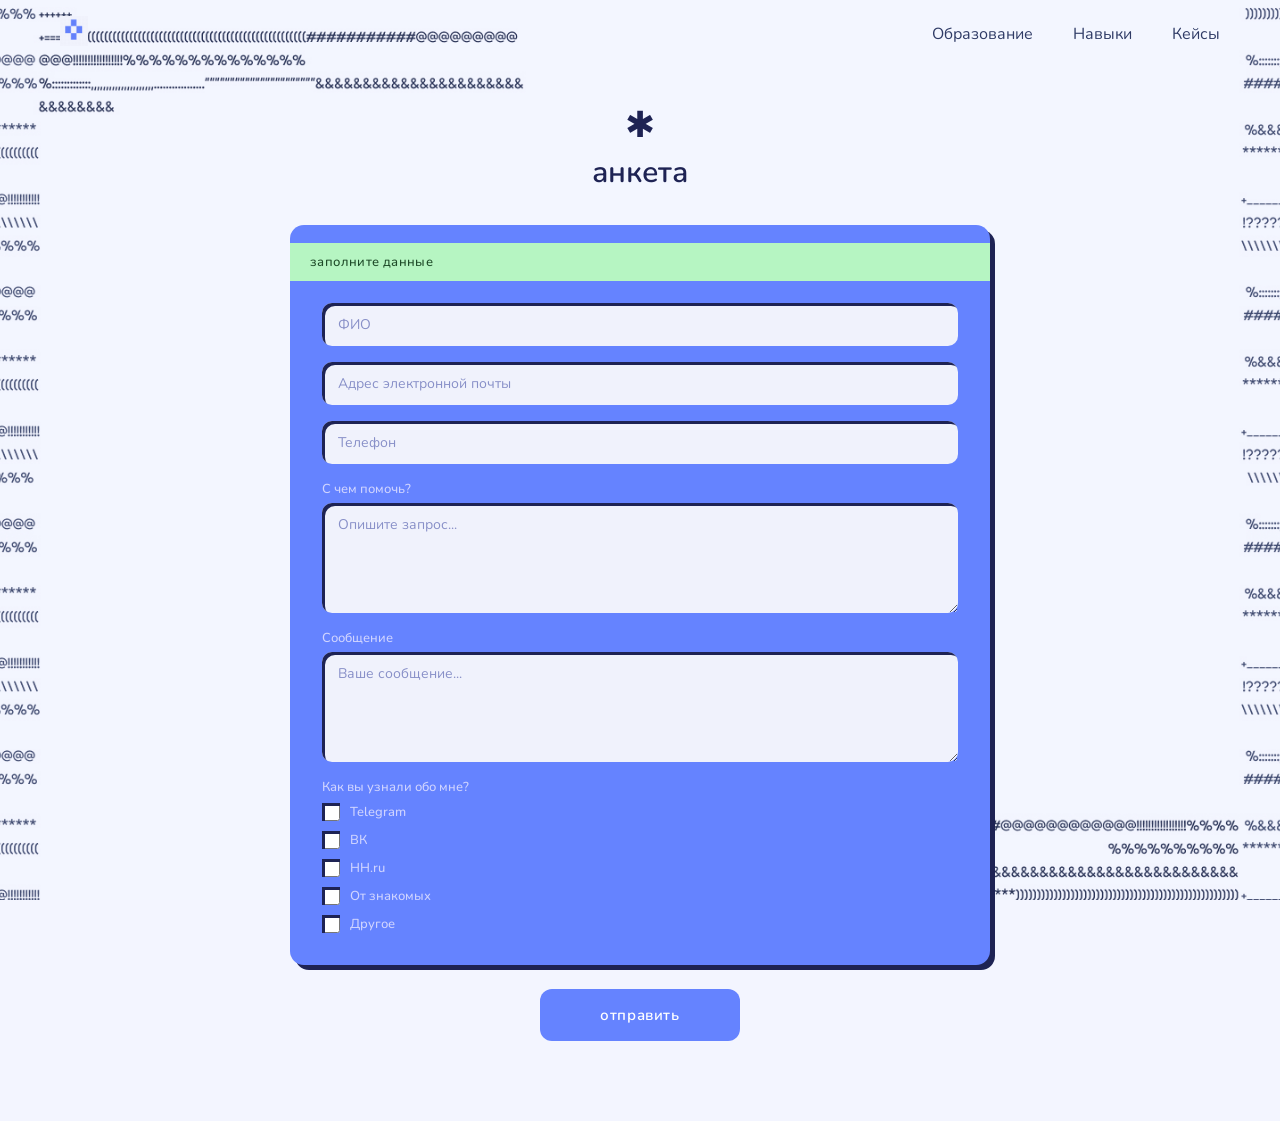
==== education.html @ 8b2409f0 "Add files via upload" ====
<!DOCTYPE html>
<html lang="ru">
<head>
  <meta charset="UTF-8" />
  <meta name="viewport" content="width=device-width, initial-scale=1.0" />
  <title>Анкета</title>
  <link rel="stylesheet" href="education.css">
  <link href="https://fonts.googleapis.com/css2?family=Nunito:wght@400;500;600&display=swap" rel="stylesheet" />
</head>
<body>

  <header class="header">
    <nav>
      <a href="index.html" class="logo">
        <img src="images/logo.png" alt="Логотип сайта" class="logo-img">
      </a>
      <div class="menu">
        <a href="education.html">Образование</a>
        <a href="#">Навыки</a>
        <a href="#">Кейсы</a>
      </div>
    </nav>
  </header>

  <div class="page-content">

    <div class="page-title">
      <span class="star">✱</span>
      <h1>анкета</h1>
    </div>

    <!-- ФОРМА -->
    <div id="form-block">
      <div class="card">
        <div class="card-header">заполните данные</div>
        <div class="card-body">

          <div class="field">
            <input type="text" id="name" placeholder="ФИО" />
          </div>

          <div class="field">
            <input type="email" id="email" placeholder="Адрес электронной почты" />
          </div>

          <div class="field">
            <input type="tel" id="phone" placeholder="Телефон" />
          </div>

          <div class="field">
            <label for="help">С чем помочь?</label>
            <textarea id="help" placeholder="Опишите запрос..."></textarea>
          </div>

          <div class="field">
            <label for="message">Сообщение</label>
            <textarea id="message" placeholder="Ваше сообщение..."></textarea>
          </div>

          <div class="field">
            <label>Как вы узнали обо мне?</label>
            <div class="checkbox-group">
              <label class="checkbox-item"><input type="checkbox" value="Telegram" /> Telegram</label>
              <label class="checkbox-item"><input type="checkbox" value="ВК" /> ВК</label>
              <label class="checkbox-item"><input type="checkbox" value="HH.ru" /> HH.ru</label>
              <label class="checkbox-item"><input type="checkbox" value="От знакомых" /> От знакомых</label>
              <label class="checkbox-item"><input type="checkbox" value="Другое" /> Другое</label>
            </div>
          </div>

        </div>
      </div>

      <div class="submit-area">
        <button class="submit-btn" onclick="handleSubmit()">отправить</button>
      </div>
    </div>

    <!-- ЭКРАН БЛАГОДАРНОСТИ -->
    <div class="thank-you" id="thank-you">
      <h2>Спасибо! 🎉</h2>
      <p>Ваши данные получены.<br>Я свяжусь с вами в ближайшее время.</p>
    </div>

  </div>

  <script>
    function handleSubmit() {
      const name = document.getElementById('name').value.trim();
      const email = document.getElementById('email').value.trim();
      if (!name || !email) {
        alert('Пожалуйста, заполните ФИО и email.');
        return;
      }
      const sources = [...document.querySelectorAll('.checkbox-group input:checked')].map(el => el.value);
      console.log({ name, email,
        phone: document.getElementById('phone').value,
        help: document.getElementById('help').value,
        message: document.getElementById('message').value,
        sources
      });

      // скрываем форму, показываем благодарность
      document.getElementById('form-block').style.display = 'none';
      const ty = document.getElementById('thank-you');
      ty.style.display = 'flex';
    }
  </script>

</body>
</html>
---- education.css ----
*, *::before, *::after {
  box-sizing: border-box;
  margin: 0;
  padding: 0;
}

body {
  background-color: #F3F5FF;
  background-image: url("images/obloshka2.jpg");
  background-size: cover;
  background-position: center;
  background-attachment: fixed;
  font-family: 'Nunito', sans-serif;
  min-height: 100vh;
}

.header {
  padding: 16px 0;
  width: 100%;
  background: transparent;
}

.header nav {
  max-width: 1200px;
  margin: 0 auto;
  display: flex;
  justify-content: space-between;
  align-items: center;
  padding: 0 20px;
}

.logo-img { height: 30px; }

.menu { display: flex; gap: 40px; }

.header a {
  text-decoration: none;
  color: #2f3b66;
}

.page-content {
  padding-top: 40px;
  padding-bottom: 80px;
  display: flex;
  flex-direction: column;
  align-items: center;
}

.page-title {
  display: flex;
  flex-direction: column;
  align-items: center;
  gap: 8px;
  margin-bottom: 32px;
}

.page-title .star {
  font-size: 36px;
  color: #1e2354;
  line-height: 1;
}

.page-title h1 {
  font-size: 30px;
  font-weight: 600;
  color: #1e2354;
  font-family: 'Nunito', sans-serif;
}

.card {
  background-color: #6583FF;
  border-radius: 14px;
  box-shadow: 5px 5px 0 #1e2354;
  width: 700px;
  overflow: hidden;
}

.card-header {
  background-color: #b6f5c2;
  padding: 10px 20px;
  font-size: 13px;
  font-weight: 500;
  color: #1e4a28;
  letter-spacing: 0.03em;
  margin-top: 18px;
}

.card-body {
  padding: 22px 32px 32px;
  display: flex;
  flex-direction: column;
  gap: 16px;
}

.field {
  display: flex;
  flex-direction: column;
  gap: 5px;
}

.field label {
  font-size: 13px;
  color: #d0d4ff;
  font-weight: 500;
}

.field input,
.field textarea {
  background-color: #f0f2fc;
  border: none;
  box-shadow: inset 3px 3px 0 #1e2354;
  border-radius: 10px;
  padding: 12px 16px;
  font-size: 14px;
  font-family: 'Nunito', sans-serif;
  color: #1a1d40;
  outline: none;
  width: 100%;
}

.field input::placeholder,
.field textarea::placeholder { color: #8890c8; }

.field input:focus,
.field textarea:focus {
  box-shadow: inset 3px 3px 0 #6b7cff;
  background-color: #fff;
}

.field textarea {
  resize: vertical;
  min-height: 110px;
}

.checkbox-group {
  display: flex;
  flex-direction: column;
  gap: 10px;
  margin-top: 2px;
}

.checkbox-item {
  display: flex;
  align-items: center;
  gap: 10px;
  cursor: pointer;
  font-size: 14px;
  color: #eef0ff;
  user-select: none;
}

.checkbox-item input[type="checkbox"] {
  width: 18px;
  height: 18px;
  cursor: pointer;
  accent-color: #8899ff;
  flex-shrink: 0;
}

.submit-area {
  margin-top: 24px;
  width: 700px;
  display: flex;
  justify-content: center;
}

.submit-btn {
  background-color: #6583FF;
  color: #fff;
  border: none;
  border-radius: 12px;
  padding: 16px 60px;
  font-size: 15px;
  font-family: 'Nunito', sans-serif;
  font-weight: 600;
  letter-spacing: 0.04em;
  cursor: pointer;
  transition: background-color 0.15s, transform 0.1s;
}

.submit-btn:hover { background-color: #7b96ff; }
.submit-btn:active { transform: scale(0.97); }

.thank-you {
  display: none;
  flex-direction: column;
  align-items: center;
  justify-content: center;
  gap: 16px;
  background-color: #6583FF;
  border-radius: 14px;
  box-shadow: 5px 5px 0 #1e2354;
  width: 700px;
  min-height: 300px;
  text-align: center;
  padding: 40px;
}

.thank-you h2 {
  font-size: 26px;
  font-weight: 600;
  color: #fff;
}

.thank-you p {
  font-size: 16px;
  color: #d0d8ff;
}
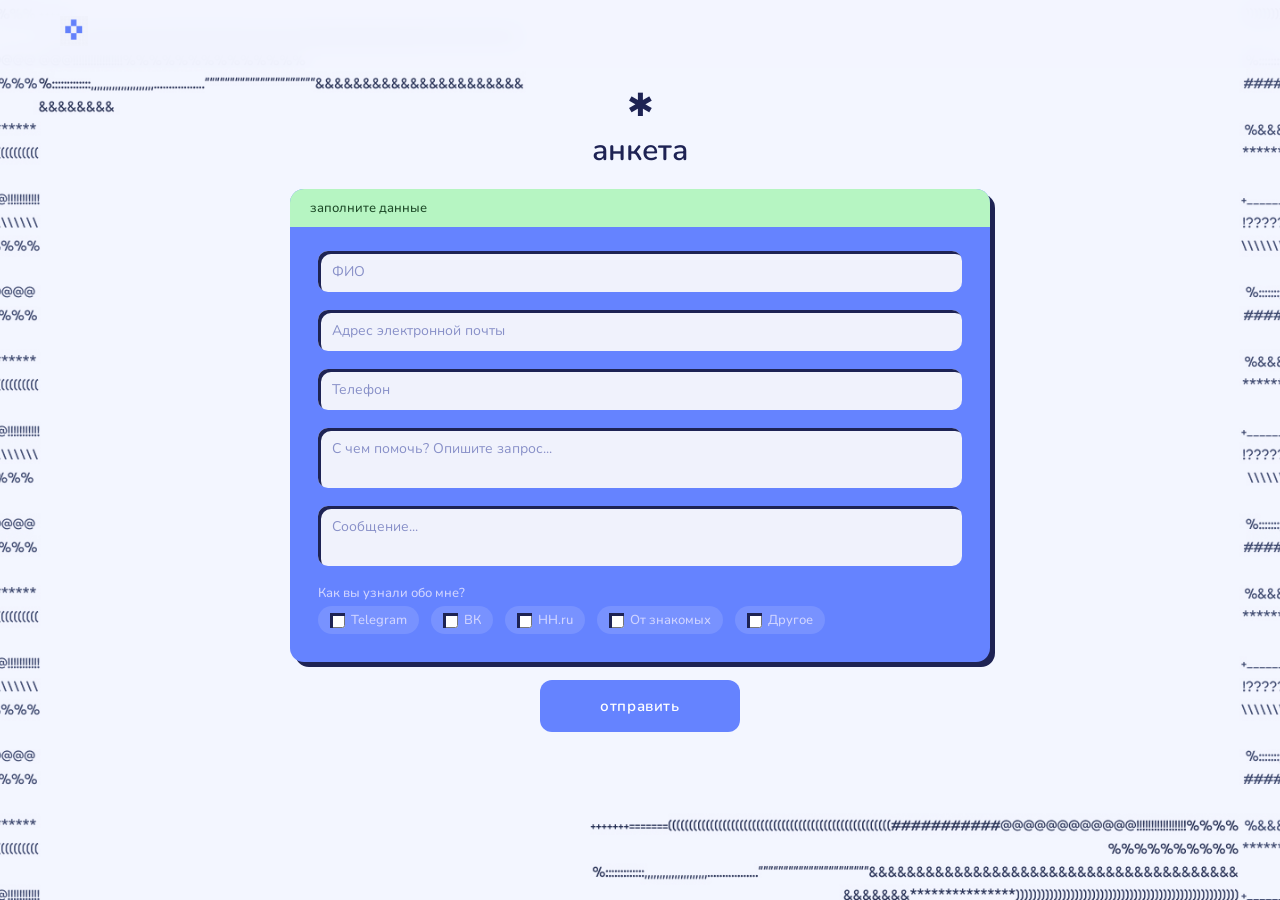
==== commit a493dcee: "Add files via upload" ====
--- a/education.html
+++ b/education.html
@@ -4,28 +4,28 @@
   <meta charset="UTF-8" />
   <meta name="viewport" content="width=device-width, initial-scale=1.0" />
   <title>Анкета</title>
+
   <link rel="stylesheet" href="education.css">
   <link href="https://fonts.googleapis.com/css2?family=Nunito:wght@400;500;600&display=swap" rel="stylesheet" />
 </head>
+
 <body>
 
-  <header class="header">
-    <nav>
-      <a href="index.html" class="logo">
-        <img src="images/logo.png" alt="Логотип сайта" class="logo-img">
-      </a>
-      <div class="menu">
-        <a href="education.html">Образование</a>
-        <a href="#">Навыки</a>
-        <a href="#">Кейсы</a>
-      </div>
-    </nav>
-  </header>
+<header class="header">
+  <nav>
+    <a href="index.html" class="logo">
+      <img src="images/logo.png" alt="Логотип сайта" class="logo-img">
+    </a>
+  </nav>
+</header>
+
 
   <div class="page-content">
 
     <div class="page-title">
-      <span class="star">✱</span>
+
+
+      <div class="page-star">✱</div>
       <h1>анкета</h1>
     </div>
 
@@ -48,13 +48,11 @@
           </div>
 
           <div class="field">
-            <label for="help">С чем помочь?</label>
-            <textarea id="help" placeholder="Опишите запрос..."></textarea>
+            <textarea id="help" placeholder="С чем помочь? Опишите запрос..."></textarea>
           </div>
 
           <div class="field">
-            <label for="message">Сообщение</label>
-            <textarea id="message" placeholder="Ваше сообщение..."></textarea>
+            <textarea id="message" placeholder="Сообщение..."></textarea>
           </div>
 
           <div class="field">
--- a/education.css
+++ b/education.css
@@ -1,208 +1,257 @@
 *, *::before, *::after {
-  box-sizing: border-box;
-  margin: 0;
-  padding: 0;
+box-sizing: border-box;
+margin: 0;
+padding: 0;
 }
 
 body {
-  background-color: #F3F5FF;
-  background-image: url("images/obloshka2.jpg");
-  background-size: cover;
-  background-position: center;
-  background-attachment: fixed;
-  font-family: 'Nunito', sans-serif;
-  min-height: 100vh;
-}
+background-color: #F3F5FF;
+background-image: url("images/obloshka2.jpg");
+background-size: cover;
+background-position: center;
+background-attachment: fixed;
+font-family: 'Nunito', sans-serif;
+min-height: 100vh;
+}
+
+/* ===== HEADER ===== */
 
 .header {
-  padding: 16px 0;
-  width: 100%;
-  background: transparent;
+position: absolute;
+top: 0;
+left: 0;
+width: 100%;
+padding: 16px 0;
+background: rgba(243,245,255,0.95);
+backdrop-filter: blur(10px);
+z-index: 1000;
 }
 
 .header nav {
-  max-width: 1200px;
-  margin: 0 auto;
+max-width: 1200px;
+margin: 0 auto;
+display: flex;
+justify-content: flex-start;
+align-items: center;
+padding: 0 20px;
+}
+
+.logo-img {
+height: 30px;
+}
+
+/* ===== PAGE ===== */
+
+.page-content {
+min-height: 100vh;
+padding-top: 90px;
+padding-bottom: 20px;
+
+display: flex;
+flex-direction: column;
+align-items: center;
+}
+
+.page-title {
+margin-bottom: 18px;
+}
+
+.page-title h1 {
+font-size: 30px;
+font-weight: 600;
+color: #1e2354;
+}
+
+/* ===== CARD ===== */
+
+.card {
+background-color: #6583FF;
+border-radius: 14px;
+box-shadow: 5px 5px 0 #1e2354;
+width: 700px;
+overflow: hidden;
+}
+
+.card-header {
+background-color: #b6f5c2;
+padding: 10px 20px;
+font-size: 13px;
+font-weight: 500;
+color: #1e4a28;
+}
+
+.card-body {
+padding: 24px 28px 28px;
+
+display: flex;
+flex-direction: column;
+gap: 18px;
+}
+
+.field {
+display: flex;
+flex-direction: column;
+gap: 4px;
+}
+
+.field label {
+font-size: 13px;
+color: #d0d4ff;
+font-weight: 500;
+}
+
+.field input,
+.field textarea {
+background-color: #f0f2fc;
+border: none;
+box-shadow: inset 3px 3px 0 #1e2354;
+border-radius: 10px;
+padding: 11px 14px;
+font-size: 14px;
+font-family: 'Nunito', sans-serif;
+color: #1a1d40;
+outline: none;
+width: 100%;
+}
+
+.field input::placeholder,
+.field textarea::placeholder {
+color: #8890c8;
+}
+
+.field input:focus,
+.field textarea:focus {
+box-shadow: inset 3px 3px 0 #6b7cff;
+background-color: #fff;
+}
+
+.field textarea {
+resize: none;
+min-height: 60px;
+}
+
+/* ===== CHECKBOX ===== */
+
+.checkbox-group {
   display: flex;
-  justify-content: space-between;
+  flex-direction: row;
+  flex-wrap: wrap;
+  gap: 8px 12px;
+}
+
+.checkbox-item {
+  display: flex;
   align-items: center;
-  padding: 0 20px;
-}
-
-.logo-img { height: 30px; }
-
-.menu { display: flex; gap: 40px; }
-
-.header a {
-  text-decoration: none;
-  color: #2f3b66;
+  gap: 6px;
+  cursor: pointer;
+  font-size: 13px;
+  color: #eef0ff;
+  user-select: none;
+  background: rgba(255,255,255,0.12);
+  border-radius: 20px;
+  padding: 5px 12px;
+  transition: background 0.15s;
+}
+
+.checkbox-item:hover {
+  background: rgba(255,255,255,0.2);
+}
+
+.checkbox-item input[type="checkbox"] {
+  width: 15px;
+  height: 15px;
+  cursor: pointer;
+  accent-color: #8899ff;
+  flex-shrink: 0;
+}
+
+/* ===== BUTTON ===== */
+
+.submit-area {
+margin-top: 18px;
+width: 700px;
+display: flex;
+justify-content: center;
+}
+
+.submit-btn {
+background-color: #6583FF;
+color: #fff;
+border: none;
+border-radius: 12px;
+padding: 16px 60px;
+font-size: 15px;
+font-family: 'Nunito', sans-serif;
+font-weight: 600;
+letter-spacing: 0.04em;
+cursor: pointer;
+transition: background-color 0.15s, transform 0.1s;
+}
+
+.submit-btn:hover {
+background-color: #7b96ff;
+}
+
+.submit-btn:active {
+transform: scale(0.97);
+}
+
+/* ===== THANK YOU ===== */
+
+.thank-you {
+display: none;
+flex-direction: column;
+align-items: center;
+justify-content: center;
+gap: 16px;
+
+background-color: #6583FF;
+border-radius: 14px;
+box-shadow: 5px 5px 0 #1e2354;
+
+width: 700px;
+min-height: 300px;
+
+text-align: center;
+padding: 40px;
+}
+
+.thank-you h2 {
+font-size: 26px;
+font-weight: 600;
+color: #fff;
+}
+
+.thank-you p {
+font-size: 16px;
+color: #d0d8ff;
+}
+
+/* ===== MOBILE ===== */
+
+@media (max-width: 768px) {
+
+.card,
+.submit-area,
+.thank-you {
+width: calc(100% - 30px);
 }
 
 .page-content {
-  padding-top: 40px;
-  padding-bottom: 80px;
-  display: flex;
-  flex-direction: column;
-  align-items: center;
+padding-top: 100px;
+}
+}
+
+.page-star {
+  font-size: 32px;
+  color: #1e2354;
+  margin-bottom: 4px;
+  line-height: 1;
 }
 
 .page-title {
   display: flex;
   flex-direction: column;
   align-items: center;
-  gap: 8px;
-  margin-bottom: 32px;
-}
-
-.page-title .star {
-  font-size: 36px;
-  color: #1e2354;
-  line-height: 1;
-}
-
-.page-title h1 {
-  font-size: 30px;
-  font-weight: 600;
-  color: #1e2354;
-  font-family: 'Nunito', sans-serif;
-}
-
-.card {
-  background-color: #6583FF;
-  border-radius: 14px;
-  box-shadow: 5px 5px 0 #1e2354;
-  width: 700px;
-  overflow: hidden;
-}
-
-.card-header {
-  background-color: #b6f5c2;
-  padding: 10px 20px;
-  font-size: 13px;
-  font-weight: 500;
-  color: #1e4a28;
-  letter-spacing: 0.03em;
-  margin-top: 18px;
-}
-
-.card-body {
-  padding: 22px 32px 32px;
-  display: flex;
-  flex-direction: column;
-  gap: 16px;
-}
-
-.field {
-  display: flex;
-  flex-direction: column;
-  gap: 5px;
-}
-
-.field label {
-  font-size: 13px;
-  color: #d0d4ff;
-  font-weight: 500;
-}
-
-.field input,
-.field textarea {
-  background-color: #f0f2fc;
-  border: none;
-  box-shadow: inset 3px 3px 0 #1e2354;
-  border-radius: 10px;
-  padding: 12px 16px;
-  font-size: 14px;
-  font-family: 'Nunito', sans-serif;
-  color: #1a1d40;
-  outline: none;
-  width: 100%;
-}
-
-.field input::placeholder,
-.field textarea::placeholder { color: #8890c8; }
-
-.field input:focus,
-.field textarea:focus {
-  box-shadow: inset 3px 3px 0 #6b7cff;
-  background-color: #fff;
-}
-
-.field textarea {
-  resize: vertical;
-  min-height: 110px;
-}
-
-.checkbox-group {
-  display: flex;
-  flex-direction: column;
-  gap: 10px;
-  margin-top: 2px;
-}
-
-.checkbox-item {
-  display: flex;
-  align-items: center;
-  gap: 10px;
-  cursor: pointer;
-  font-size: 14px;
-  color: #eef0ff;
-  user-select: none;
-}
-
-.checkbox-item input[type="checkbox"] {
-  width: 18px;
-  height: 18px;
-  cursor: pointer;
-  accent-color: #8899ff;
-  flex-shrink: 0;
-}
-
-.submit-area {
-  margin-top: 24px;
-  width: 700px;
-  display: flex;
-  justify-content: center;
-}
-
-.submit-btn {
-  background-color: #6583FF;
-  color: #fff;
-  border: none;
-  border-radius: 12px;
-  padding: 16px 60px;
-  font-size: 15px;
-  font-family: 'Nunito', sans-serif;
-  font-weight: 600;
-  letter-spacing: 0.04em;
-  cursor: pointer;
-  transition: background-color 0.15s, transform 0.1s;
-}
-
-.submit-btn:hover { background-color: #7b96ff; }
-.submit-btn:active { transform: scale(0.97); }
-
-.thank-you {
-  display: none;
-  flex-direction: column;
-  align-items: center;
-  justify-content: center;
-  gap: 16px;
-  background-color: #6583FF;
-  border-radius: 14px;
-  box-shadow: 5px 5px 0 #1e2354;
-  width: 700px;
-  min-height: 300px;
-  text-align: center;
-  padding: 40px;
-}
-
-.thank-you h2 {
-  font-size: 26px;
-  font-weight: 600;
-  color: #fff;
-}
-
-.thank-you p {
-  font-size: 16px;
-  color: #d0d8ff;
+  gap: 4px;
 }
